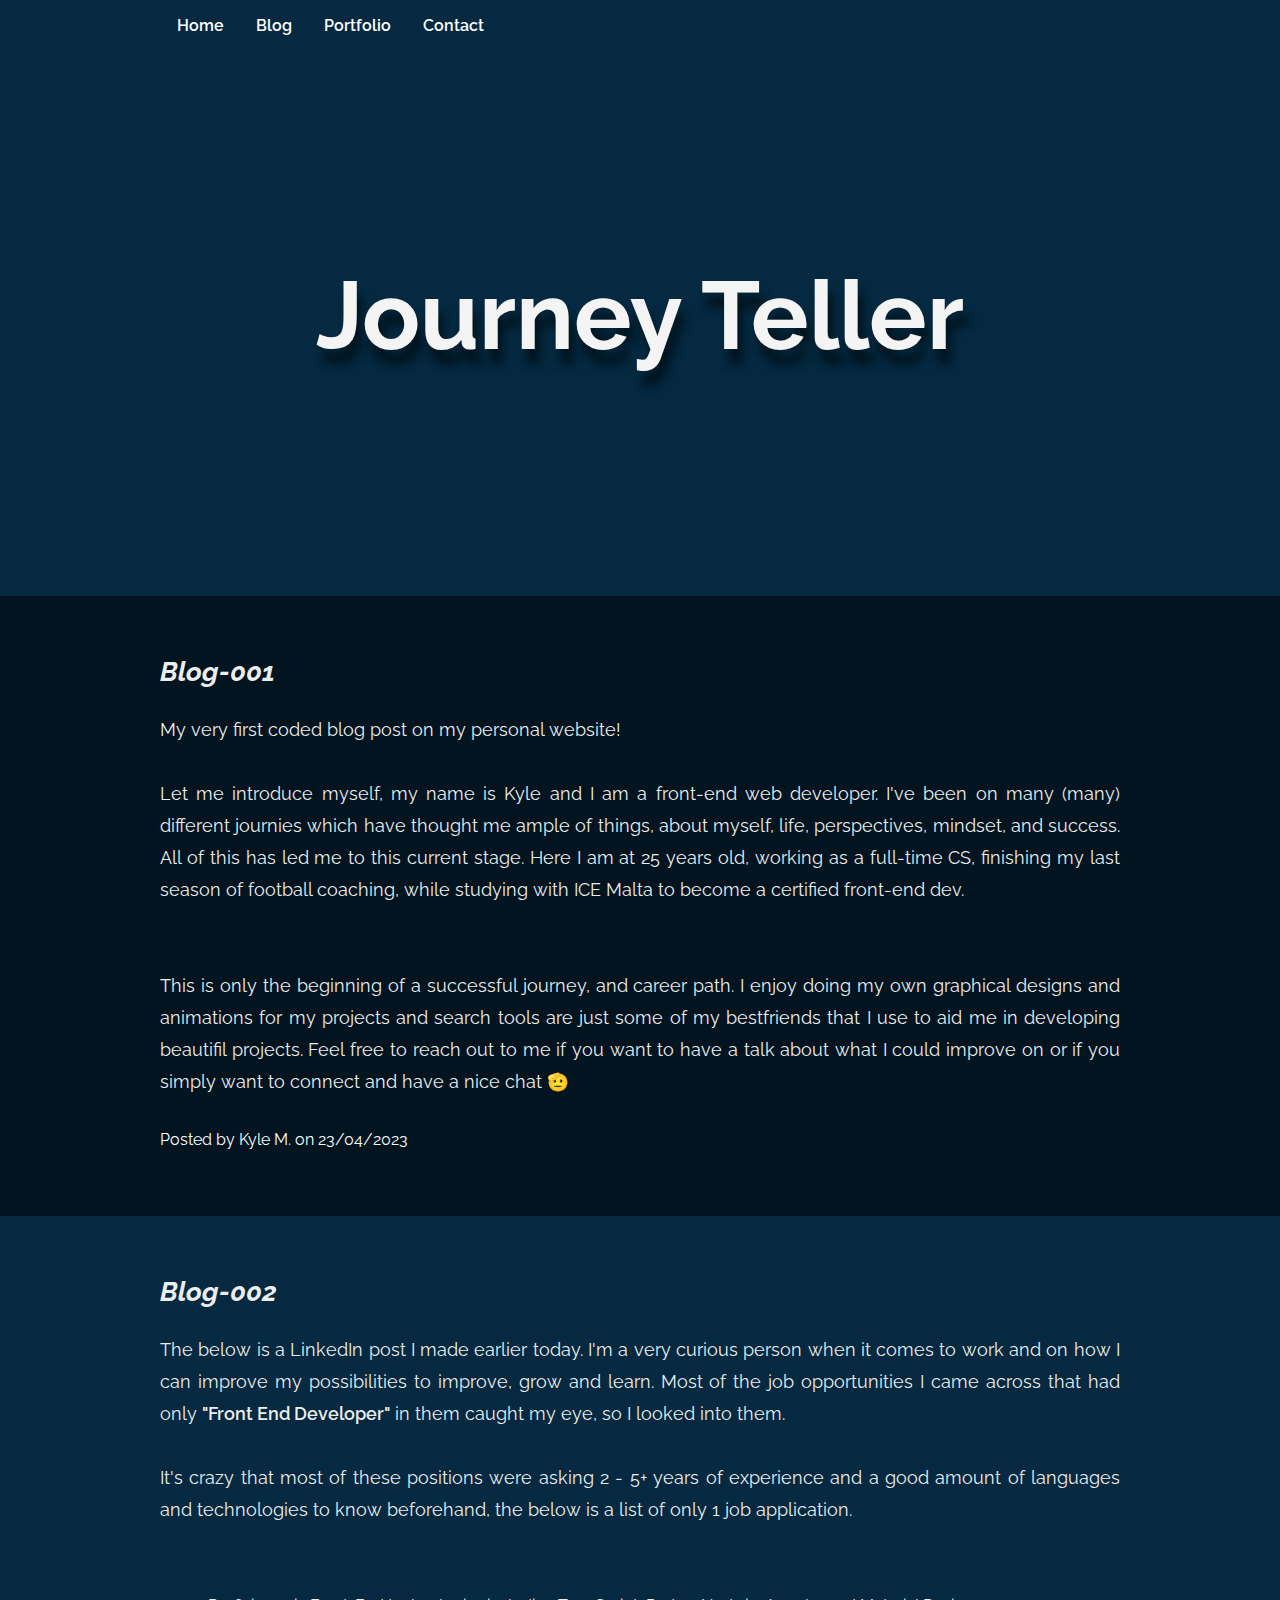
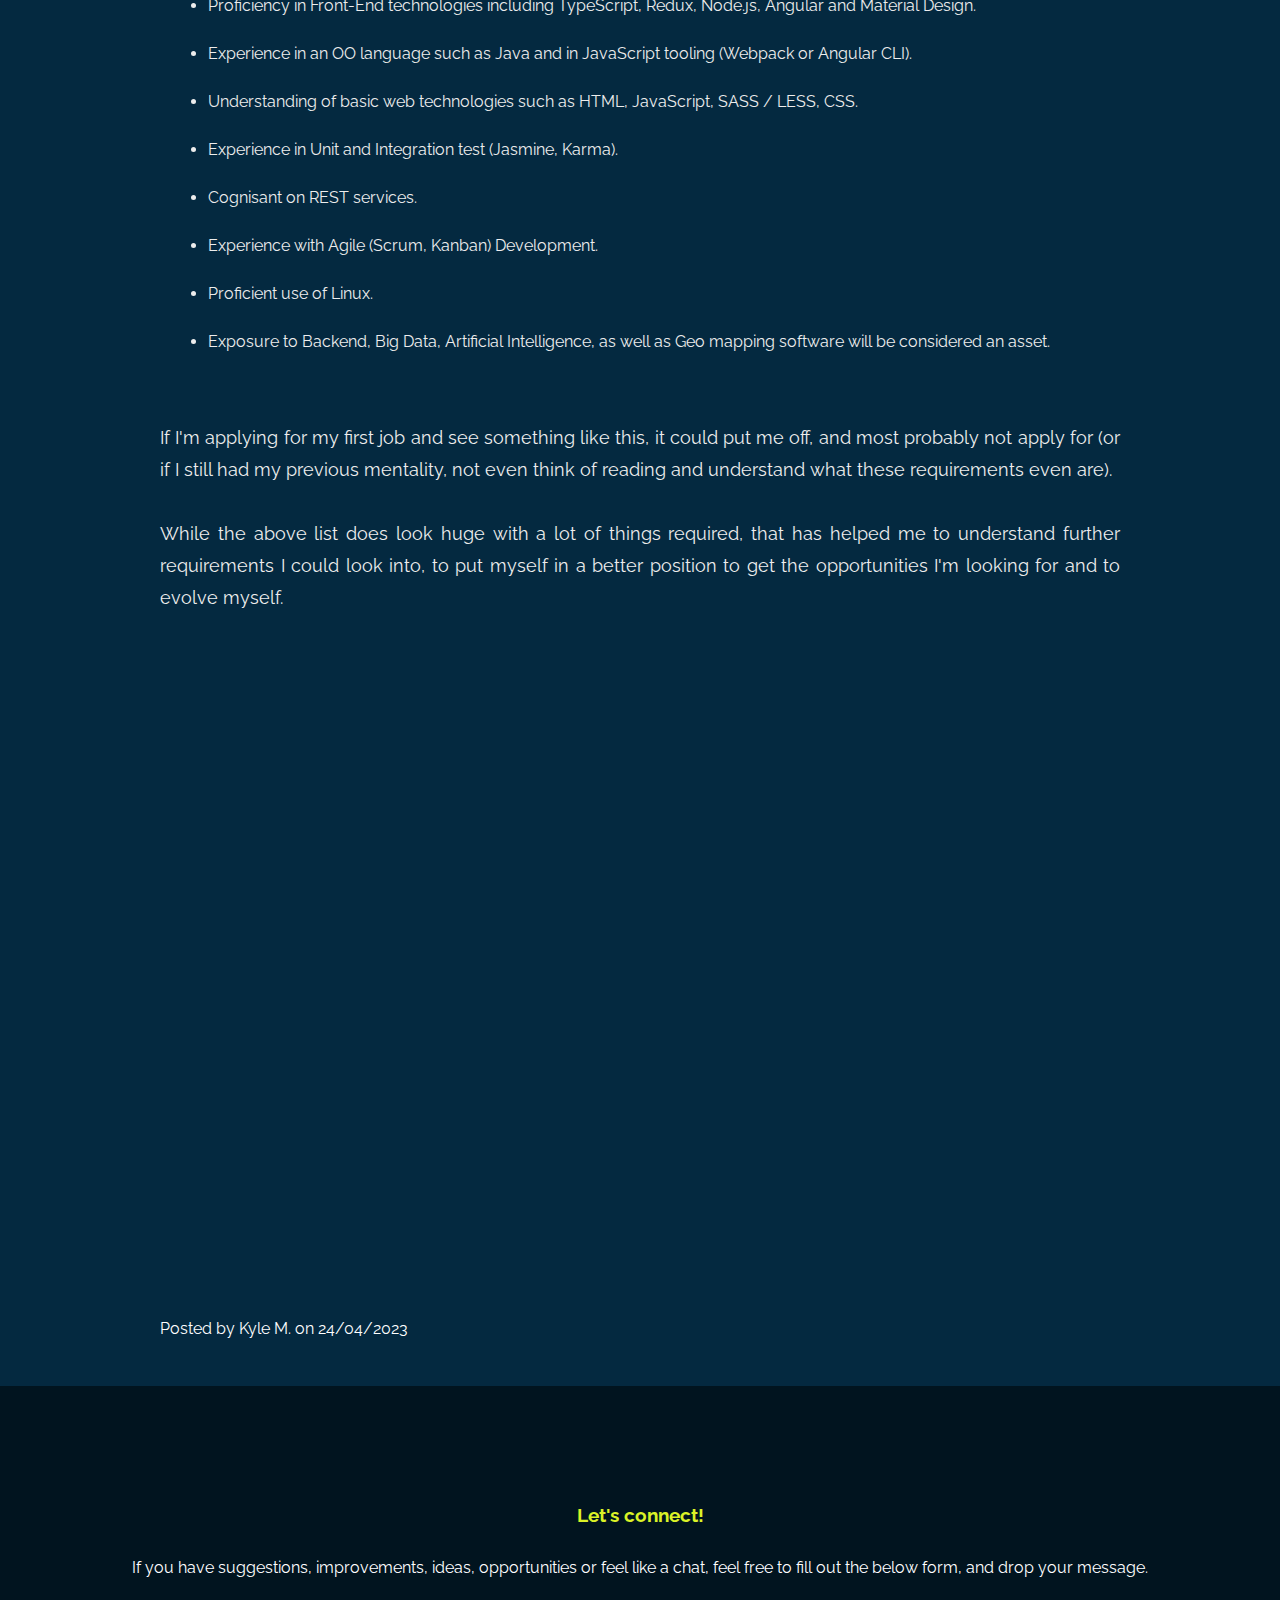
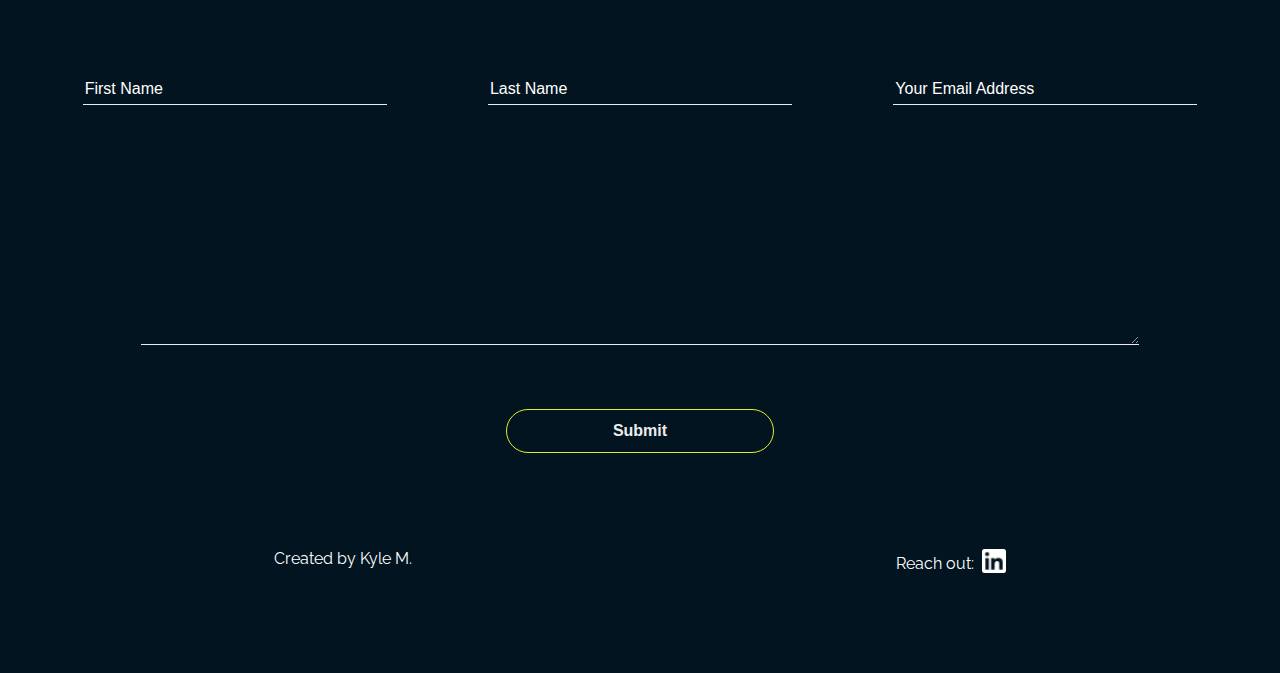
==== blog/index.html @ 9428409f "My portfolio files" ====
<!doctype html>
<html lang="en">
<head>
<meta charset="utf-8">
<meta http-equiv="X-UA-Compatible" content="IE=edge">
<meta name="viewport" content="width=device-width, initial-scale=1, shrink-to-fit=no">
<title>My Portfolio</title>
<link rel="stylesheet" href="../assets/css/main.css">
<link rel="stylesheet" href="../assets/css/blog.css">
<link rel="favicon" href="assets/img/favicon.png">

</head>

<body>
	
    <!--  Nav menu with and Hero section title of the blog -->
    
	<header>
        <div id="header-nav">
            <div class="nav-container">
                <nav>
                    <ul>
                        <li><a href="../index.html">Home</a></li>
                        <li><a href="index.html">Blog</a></li>
                        <li><a href="../index.html#portfolio">Portfolio</a></li>
                        <li><a href="#contact">Contact</a></li>
                    </ul>
                </nav>
            </div>
        </div>
        <div id="header-banner">
            <div class="herocontainer">
                <div class="hero">
                    <h1>Journey Teller</h1>
                </div>
            </div>
        </div>
	</header>
	
	<main>
        
        <!-- This is the blog part, where I will be putting my blog posts, which include;
            
             - The article tag + blog number
             - class of section wrapper which is mostly used for CSS consistency
             - Heading 2
             - Paragraph
             - Footer

             It is also open to other tags such as lists, imgs, vids, and others... -->
        
        <div id="blog">
            <article class="blog001">
                <div class="section-wrapper">
                    <h2>Blog-001</h2>
                    <p> My very first coded blog post on my personal website!<br>
                        <br>
                        Let me introduce myself, my name is Kyle and I am a front-end web developer. I've been on many (many) different journies which have thought me ample of things,
                        about myself, life, perspectives, mindset, and success. All of this has led me to this current stage. Here I am at 25 years old, working as a full-time CS, finishing my last season of football coaching, while studying with ICE Malta to become a certified front-end dev.<br>
                        <br>
                        <br>
                        This is only the beginning of a successful journey, and career path. I enjoy doing my own graphical designs and animations for my projects and search tools are just some of my bestfriends that I use to aid me in developing beautifil projects. Feel free to reach out to me if you want to have a talk about what I could improve on or if you simply want to connect and have a nice chat 🫡</p>

                    <footer>
                        Posted by Kyle M. on 23/04/2023
                    </footer>
                </div>
            </article>
            <br>
<!--            <hr>-->
            
            <article class="blog002">
                <div class="section-wrapper">
                    <h2>Blog-002</h2>
                    <p>The below is a LinkedIn post I made earlier today. I'm a very curious person when it comes to work and on how I can improve my possibilities to improve, grow and learn. Most of the job opportunities I came across that had only <span style="font-weight: 600">"Front End Developer"</span> in them caught my eye, so I looked into them. <br>
                    <br>
                    It's crazy that most of these positions were asking 2 - 5+ years of experience  and a good amount of languages and technologies to know beforehand, the below is a list of only 1 job application.</p>
                    <ul>
                        <li>Proficiency in Front-End technologies including TypeScript, Redux, Node.js, Angular and Material Design.</li>
                        <li>Experience in an OO language such as Java and in JavaScript tooling (Webpack or Angular CLI).</li>
                        <li>Understanding of basic web technologies such as HTML, JavaScript, SASS / LESS, CSS.</li>
                        <li>Experience in Unit and Integration test (Jasmine, Karma).</li>
                        <li>Cognisant on REST services.</li>
                        <li>Experience with Agile (Scrum, Kanban) Development.</li>
                        <li>Proficient use of Linux.</li>
                        <li>Exposure to Backend, Big Data, Artificial Intelligence, as well as Geo mapping software will be considered an asset.</li>
                    </ul>
                    <p>If I'm applying for my first job and see something like this, it could put me off, and most probably not apply for (or if I still had my previous mentality, not even think of reading and understand what these requirements even are).<br>
                    <br>
                    While the above list does look huge with a lot of things required, that has helped me to understand further requirements I could look into, to put myself in a better position to get the opportunities I'm looking for and to evolve myself.</p>
                    <iframe src="https://www.linkedin.com/embed/feed/update/urn:li:share:7056163658376069121" height="669" width="504" frameborder="0" allowfullscreen="" title="Embedded post" class="linkedinpost"></iframe>
                    <footer>
                        Posted by Kyle M. on 24/04/2023
                    </footer>
                </div>
            </article>
            <br>
<!--            <hr>-->
            
            
        </div>
	</main>
	
    
    <!--  Here is where I have left a contact me form, where anyone can fill this form and leave any message they would like. I have also added a small signature of the site being       made by myself.  -->
    
	<footer>
        <section id="contact">
            <div class="contactwrap">
                <div class="col">
                    <h3 class="footer-text"><span>Let's connect!</span></h3>
                    <p class="footer-text">If you have suggestions, improvements, ideas, opportunities or feel like a chat, feel free to fill out the below form, and drop your message.</p>
                </div>
                <div id="footer-form" class="col-2">
                    <form name="subscribe-form">
                        <div class="footer-row">
                            <input type="text" name="name" aria-required="true" aria-invalid="false" placeholder="First Name" required>
                            <input type="text" name="lname" aria-required="true" aria-invalid="false" placeholder="Last Name" required>
                            <input type="email" name="email" aria-required="true" aria-invalid="false" placeholder="Your Email Address" required>
                        </div><br>

                        <div class="footer-row">
                            <textarea name="message" cols="71" rows="10" aria-invalid="false" aria-required="true" required></textarea>
                        </div>
                        <div class="footer-row">
                            <button type="submit">Submit</button>
                        </div>
                    </form>
                </div>
            </div>
        </section>
        <section class="signature">
            <div class="footer-container">
                <p class="creator">Created by Kyle M.</p>
                <p class="socials">Reach out: <a href="https://www.linkedin.com/in/kylemagri/" target="_blank"><img src="../assets/img/linkedin.png" alt="LinkedIn Logo"></a></p>
            </div>
        </section>
	</footer>
</body>
</html>
---- assets/css/main.css ----
@import url('https://fonts.googleapis.com/css2?family=Raleway:wght@200;400;600&display=swap');

*, *::after, *::before {
	box-sizing: border-box;
}

html {
    max-width: 100%;
    font-size: 100%;
}

body {
    max-width: 100%;
	font-family: 'Raleway', sans-serif;
	margin: 0;
	padding: 0;
	cursor: crosshair;
}

img {
    max-width: 100%;
}

::-moz-selection {
    background: #9FC131;
}

::selection {
    background: #9FC131;
}


/* These are the CSS rules for the nav bar. 

    To Do;

    I would like to make the nav part of the hero area or else imprvove the menu styling and make it sticky */

header {
    background: #042940;

}

#header-nav {
    font-weight: 600;
}

.herocontainer nav ul {
	list-style: none;
	margin: 0;
	padding: 0;
}

.herocontainer nav ul li {
	display: inline-block;
	margin: 2em 0 0 0;
	padding-right: 1em;
}

.herocontainer nav ul li a {
	text-decoration: none;
	color: #F4F4F4;
	font-weight: 600px;
}

.herocontainer nav ul li:last-child {
	padding-right: 0;
}

#header-nav ul li a:hover {
	color: #DBF227;
}

/* This is the CSS area for the hero banner area */


.herocontainer {
    margin: 0 7%;
	padding: 10rem 0;
}

.hero {
	color: #DBF227;
}

.hero h2 {
	font-size: 50px;
	padding: 0;
	margin: 0;
    -webkit-animation: water-effect 3s infinite ease-in-out;
            animation: water-effect 3s infinite ease-in-out;
}

@-webkit-keyframes water-effect {
  0% {
    transform: translateY(0);
  }
  50% {
    transform: translateY(-15px);
  }
  100% {
    transform: translateY(0);
  }
}

@keyframes water-effect {
  0% {
    transform: translateY(0);
  }
  50% {
    transform: translateY(-15px);
  }
  100% {
    transform: translateY(0);
  }
}


.hero p {
	letter-spacing: 0.2em;
	font-size: 15px;
	padding-top: 1em;
	margin: 0;
}

.hero .html, .css, .javascript {
    color: #9FC131;
}

/* Here I have set a hover rule on the web languages */

.hero .html:hover {
	-webkit-text-decoration: underline #DBF227;
	        text-decoration: underline #DBF227;
}

.hero .css:hover {
	-webkit-text-decoration: underline #DBF227;
	        text-decoration: underline #DBF227;
}

.hero .javascript:hover {
	-webkit-text-decoration: underline #DBF227;
	        text-decoration: underline #DBF227;
}

/* About Me section */

.aboutme {
    background: #01141F;
}

.aboutme-container {
    margin: 0 7%;
}

.aboutme .flex-row {
    display: flex;
    flex-direction: column;
}

.aboutme .col h4 {
    padding: 3rem 2rem 0 0;
    color: #9FC131;
}

.aboutme .col h2 {
    color: white;
}
.aboutme .col-2 {
    display: flex;
    justify-content: space-between;
}

.aboutme .aboutmeflex {
    flex-basis: 100%;
    margin-right: 5rem;
}

.aboutme .col-2 h3 {
    padding: 1rem 0;
    display: block;
    font-size: 2rem;
    font-weight: 600;
    color: white;
    margin: 0;
}

.aboutme .col-2 .aboutmeflex p {
    text-align: left;
    margin: 3rem auto;
    color: white;
    width: 100%;
    line-height: 1.6rem;
    font-size: 1.2rem;
    letter-spacing: 0.02rem;
}

.aboutme .col-2  p:nth-child(1) {
    margin-left: 0;
    padding-right: 2rem;
}

.aboutme .col-2 .aboutmeflex:nth-child(3) {
     margin-right: 0;   
}


/* The below CSS is for the portfolio section where I have placed my most recent works to display */

#portfolio {
    background: #042940;
}

#portfolio .portfolio-container {
    margin: 0 7%;
}

#portfolio h1 {
    margin: 1rem 0 0 0;
    color: white;
    font-size: 2rem;
}

#portfolio h4 {
    margin: 0;
    color: #9FC131;
    font-weight: 600;
    font-size: 1.2rem;
    padding-top: 2rem;
}

#portfolio .flex-row {
    display: flex;
    justify-content: space-around;
}


#portfolio img {
    max-width: 100%;
    border-radius: 20px;

}

#portfolio .work-container {
    padding: 5rem 0;
}

#portfolio .work-container .work1 {
    align-self: center;
    box-shadow: 2px 2px 15px 10px #01141F;
    transition: all .4s ease-in-out;
    border-radius: 20px;
    margin-right: 2rem;
}

#portfolio .work-container .work1:hover {
    transform: scale(1.1);
    transform-origin: 50% 50%;
    
}

#portfolio .work-container .work2 {
    align-self: center;
    box-shadow: 2px 2px 15px 10px #01141F;
    transition: all .4s ease-in-out;
    border-radius: 20px;
}


#portfolio .work-container .work2:hover {
    transform: scale(1.1);
    transform-origin: 50% 50%;
}

#portfolio .work-container .work3 {
    align-self: center;
    box-shadow: 2px 2px 15px 10px #01141F;
    transition: all .4s ease-in-out;
    border-radius: 20px;
    margin-left: 2rem;
}

#portfolio .work-container .work3:hover {
    transform: scale(1.1);
    transform-origin: 50% 50%;
}


/* The below CSS is for the contact form and the signature, to keep consistency throughout the pages */

footer {
    background: #01141F;
    width: 100%;
    padding: 5rem 2rem;
    color: white;
}

.footer-text span {
    color: #DBF227;
}

.footer-text {
    color: #fff;
    text-align: center;
    margin-bottom: 2rem;
}

.footer-row {
    display: inline-flex;
    width: 100%;
    margin-top: 2rem;
    justify-content: center;
}

.footer-row input, .footer-row textarea {
    display: inline-flex;
    border-top: 0;
    border-right: 0;
    border-bottom: 1px solid #ECECEC;
    border-left: 0;
    background: none;
    color: #ECECEC;
    font-size: 1rem;
    width: 25%;
    margin: 2rem auto;
    height: 2rem;
}

.footer-row textarea {
    width: 82%;
    height: 9rem;
    justify-content: center;
}

::-webkit-input-placeholder {
    color: white;
}

::-moz-placeholder {
    color: white;
}

:-ms-input-placeholder {
    color: white;
}

::-ms-input-placeholder {
    color: white;
}

::placeholder {
    color: white;
}

#contact .col-2 {
    margin: 0 auto;    
}

#contact .footer-row button {
    border: 1px solid #DBF227;
    background: none;
    font-size: 1rem;
    color: #ECECEC;
    width: 22%;
    padding: 1% 0;
    border-radius: 50px;
    margin-bottom: 5rem;
    font-weight: 600;
}

#contact .footer-row button:hover {
    background: #DBF227;
    color: #042940;
}

footer .footer-container {
    display: flex;
    justify-content: space-around;
}

footer .socials {
    display: flex;
    align-items: center;
}

footer img {
    margin-left: 0.5rem;
    width: 1.5rem;
    border-radius: 2px;
}

footer img:hover {
    background-color: #9FC131;
}

/* @media query for devices of width 0 - 800px */

@media ( max-width: 800px ) {
    .aboutme .col-2 {
        flex-direction: column;
    }
    
    .aboutme .col-2 p {
        margin: 1rem 0;
        width: 100%;
    }
    
    .aboutme .col-2 .aboutmeflex:nth-child(3) {
        margin-bottom: 2rem;
    }
    
    .aboutme .aboutmeflex {
        width: 100%;
    }
    
    #portfolio .flex-row {
        flex-direction: column;
    }
    
    #portfolio .work-container .work2, #portfolio .work-container .work3 {
        margin-top: 2rem ;
    }
    
    #portfolio .work-container .work1, #portfolio .work-container .work3 {
        margin-left: 0;
        margin-right: 0;
    }
    
    .footer-row {
        flex-direction: column;
    }
    
    .footer-row input, .footer-row textarea {
        width: 90%;
    }
    
    #contact .footer-row button {
        align-self: center;
    }
    
    #portfolio .work-container {
        width: 80%;
        margin: 0 auto;
    }

}

@media ( max-width: 500px ) {
    #contact .footer-row button {
        font-size: 0.8rem;
    
    }
}
---- assets/css/blog.css ----
@import url('https://fonts.googleapis.com/css2?family=Raleway:wght@200;400;600&display=swap');

*, *::after, *::before {
	box-sizing: border-box;
}

body {
	font-family: 'Raleway', sans-serif;
	margin: 0;
	padding: 0;
	cursor: crosshair;
    max-width: 100vw;
    background: #042940;
}

img {
    max-width: 100%;
}

/* CSS for the navigation menu */

/*! To ponential put a logo on the left side and the menu items on the right side !*/

.nav-container {
    margin-left: 6%; 
}

#header-nav {
    margin: 0;
    padding-top: 1rem;
    background: #042940;
}

#header-nav ul {
    list-style: none;
    display: flex;
    width: 90%;
    margin: 0 auto;
}

#header-nav ul li {
    margin-right: 2rem;

}

#header-nav ul li a {
    color: white;
    text-decoration: none;
}

/* CSS for the Hero section */

.hero {
	color: #F4F4F4;
}

.hero h1 {
	text-align: center;
	font-size: 6rem;
    display: flex;
    width: 100%;
    justify-content: center;
    text-shadow: 5px 15px 10px #01141F;
}

/* The below CSS is mostly for the blog, it is split in between consistent CSS design and per blog design */

#blog {
    background: #01141F;
}

hr {
    margin: 0 auto;
    width: 90%;
}

/* This is the section-wrapper area, which is keeping consistency throughout the blog writting posts */

.section-wrapper {
	margin: 0 auto;
	text-align: justify;
    padding: 2em 2em;
    width: 80%;
    color: #EDEDED;
}

.section-wrapper h2 {
	margin: 0;
	padding: 1em 0;
	font-style: oblique;
	font-size: 1.7rem;
}

.section-wrapper p {
	margin: 0;
    line-height: 2rem;
    font-size: 1.1rem;

}

/* CSS for the UL and linkedIn post in blog-002 */

.blog002 {
    background: #042940;
}

.blog002 ul {
    margin: 0;
    padding: 3rem;
}

.blog002 ul li {
    line-height: 2rem;
    margin: 1rem 0;
}

.blog002 .linkedinpost {    
    width: 100%;
    padding: 5rem 2rem 5rem 2rem;
    margin: -3rem;
    margin: 0 auto;
}

/* The below CSS is for the contact form and for the signature, to keep consistency throughout the pages */

article footer {
	margin: 1rem 0 0 0;
	padding: 1em 0;
    background: none;
    display: flex;
    align-self: flex-start;
    width: 16rem;
}

article footer:hover {
	color: #DBF227;
}
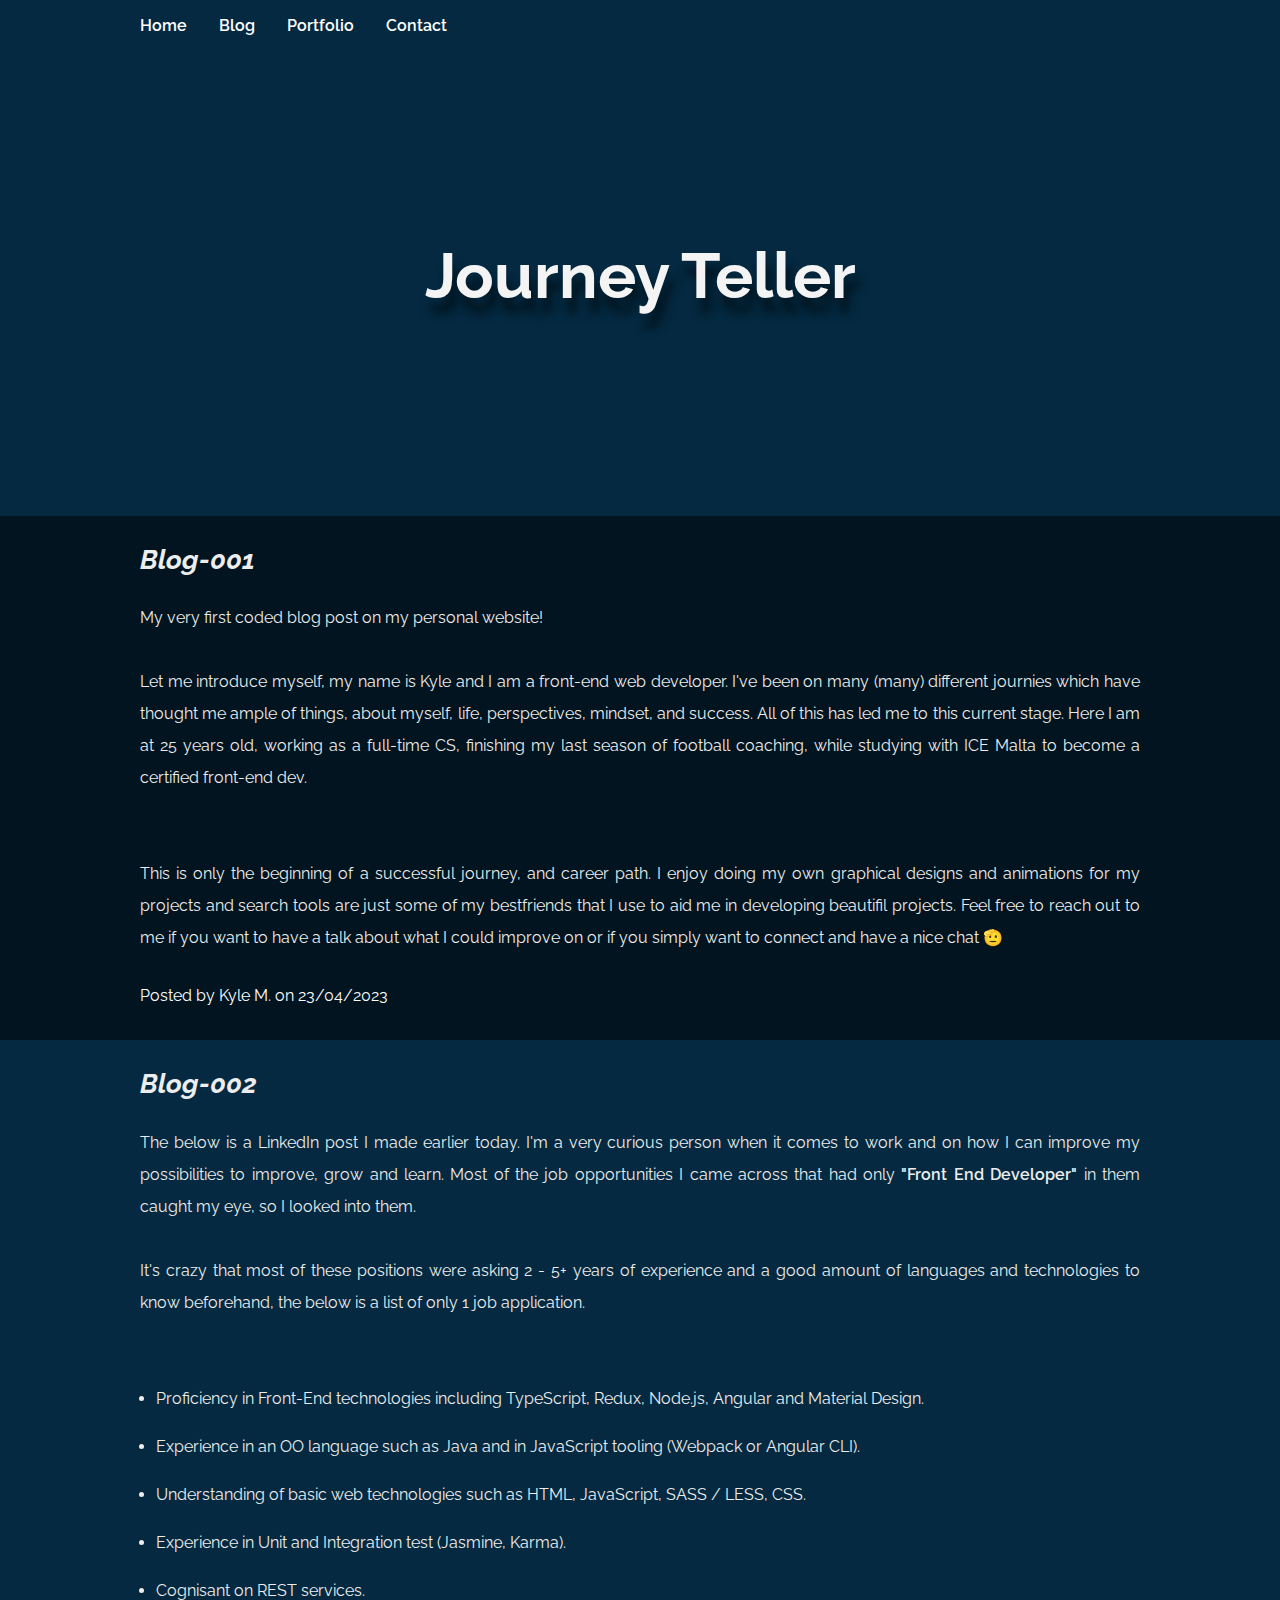
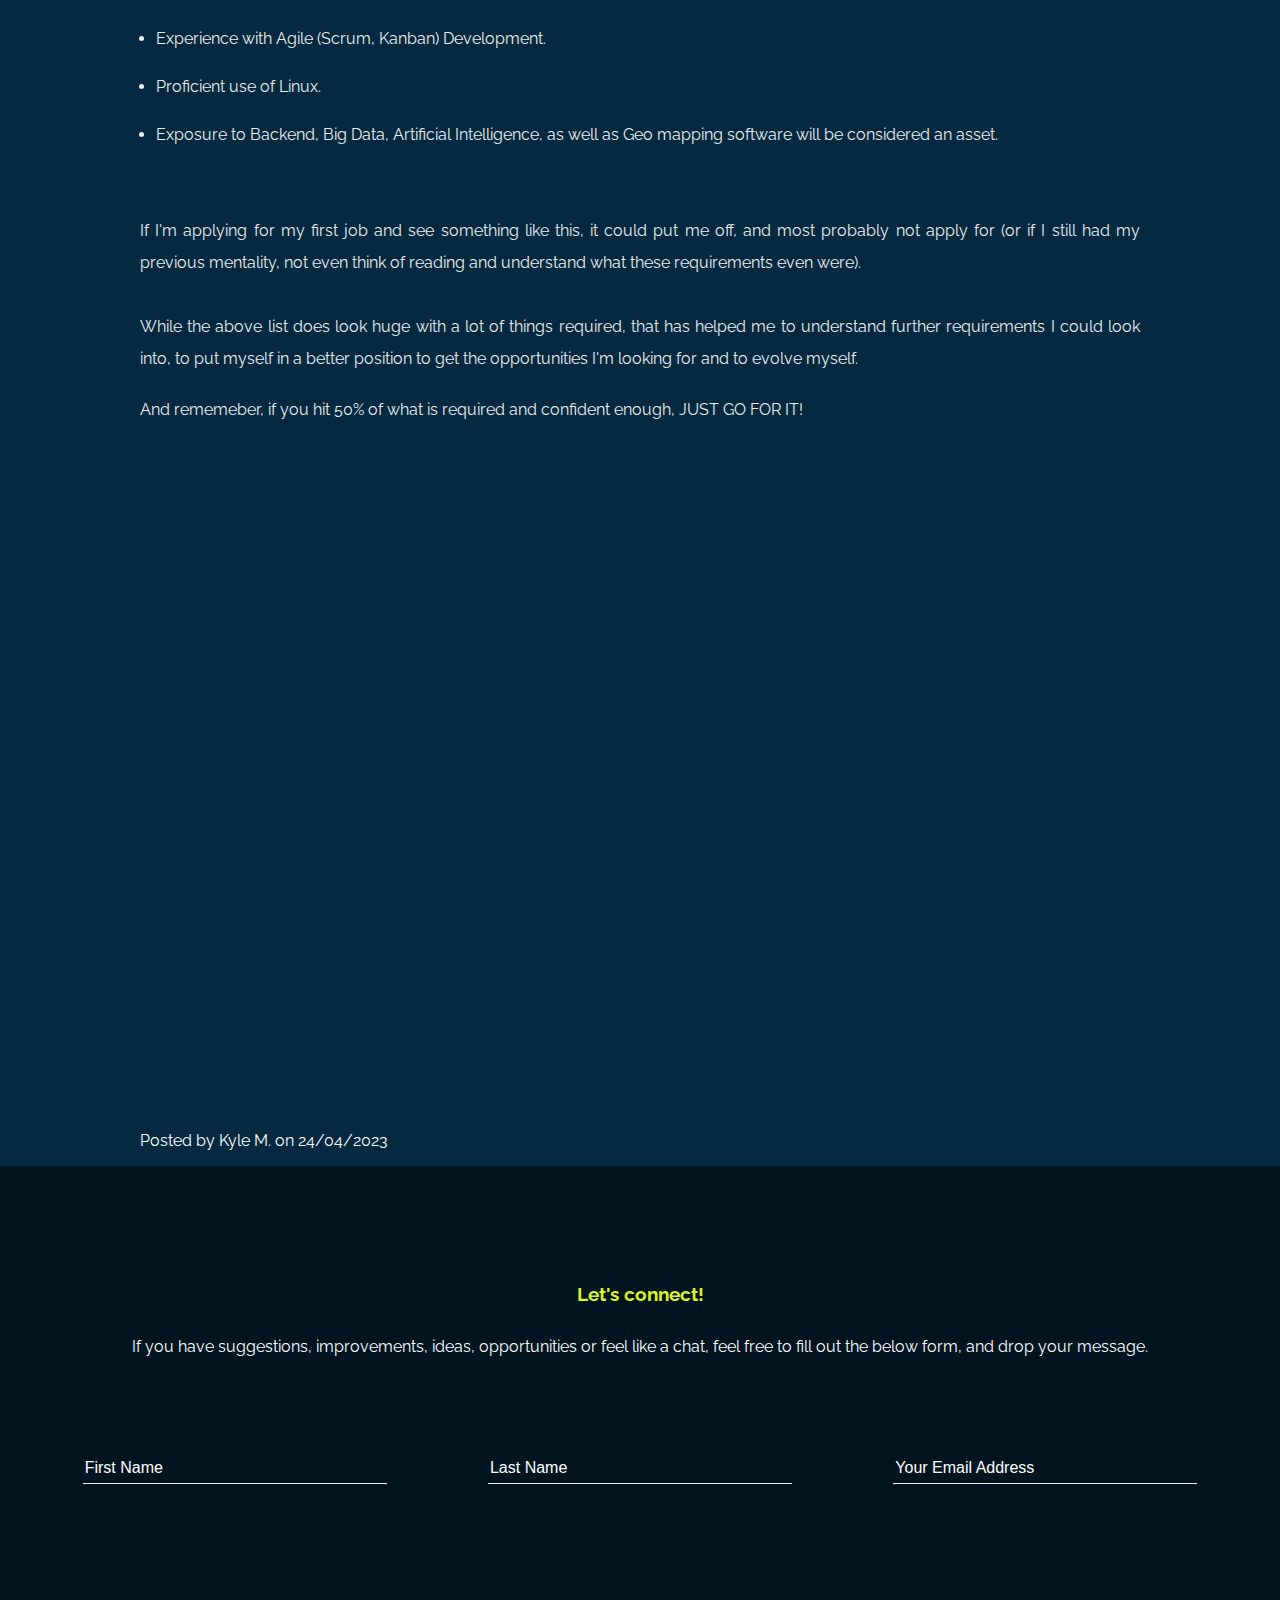
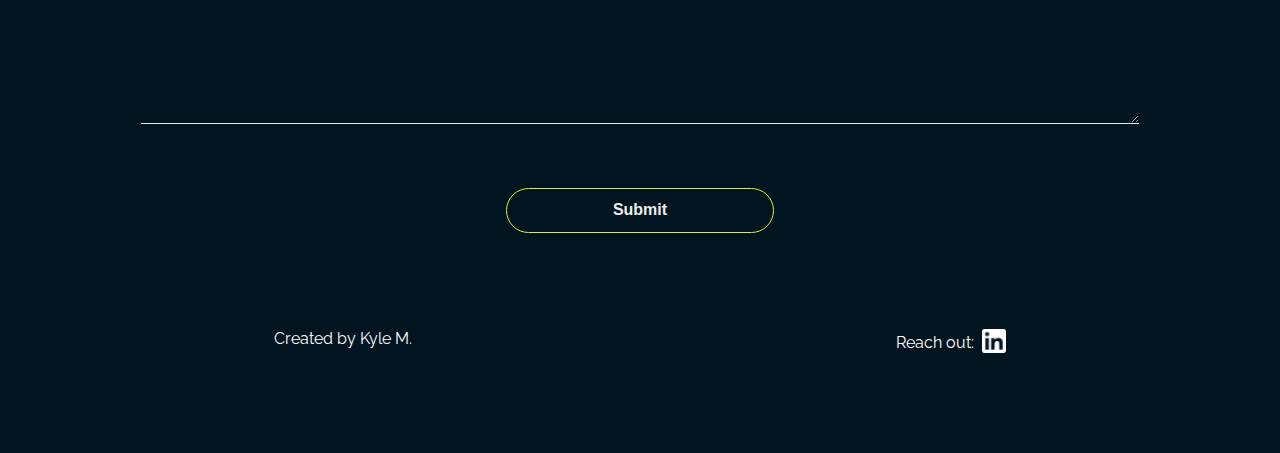
==== commit 7f2b64ea: "Made the blog section responsive" ====
--- a/blog/index.html
+++ b/blog/index.html
@@ -85,9 +85,11 @@
                         <li>Proficient use of Linux.</li>
                         <li>Exposure to Backend, Big Data, Artificial Intelligence, as well as Geo mapping software will be considered an asset.</li>
                     </ul>
-                    <p>If I'm applying for my first job and see something like this, it could put me off, and most probably not apply for (or if I still had my previous mentality, not even think of reading and understand what these requirements even are).<br>
+                    <p>If I'm applying for my first job and see something like this, it could put me off, and most probably not apply for (or if I still had my previous mentality, not even think of reading and understand what these requirements even were).<br>
                     <br>
                     While the above list does look huge with a lot of things required, that has helped me to understand further requirements I could look into, to put myself in a better position to get the opportunities I'm looking for and to evolve myself.</p>
+                    <br>
+                    <p>And rememeber, if you hit 50% of what is required and confident enough, JUST GO FOR IT!</p>
                     <iframe src="https://www.linkedin.com/embed/feed/update/urn:li:share:7056163658376069121" height="669" width="504" frameborder="0" allowfullscreen="" title="Embedded post" class="linkedinpost"></iframe>
                     <footer>
                         Posted by Kyle M. on 24/04/2023
--- a/assets/css/main.css
+++ b/assets/css/main.css
@@ -237,7 +237,6 @@
 
 
 #portfolio img {
-    max-width: 100%;
     border-radius: 20px;
 
 }
--- a/assets/css/blog.css
+++ b/assets/css/blog.css
@@ -21,9 +21,7 @@
 
 /*! To ponential put a logo on the left side and the menu items on the right side !*/
 
-.nav-container {
-    margin-left: 6%; 
-}
+
 
 #header-nav {
     margin: 0;
@@ -34,8 +32,11 @@
 #header-nav ul {
     list-style: none;
     display: flex;
-    width: 90%;
+    justify-content: flex-start;
+    width: 80%;
+    max-width: 1000px;
     margin: 0 auto;
+    padding: 0;
 }
 
 #header-nav ul li {
@@ -56,7 +57,7 @@
 
 .hero h1 {
 	text-align: center;
-	font-size: 6rem;
+	font-size: 4rem;
     display: flex;
     width: 100%;
     justify-content: center;
@@ -79,9 +80,9 @@
 .section-wrapper {
 	margin: 0 auto;
 	text-align: justify;
-    padding: 2em 2em;
     width: 80%;
     color: #EDEDED;
+    max-width: 1000px;
 }
 
 .section-wrapper h2 {
@@ -95,7 +96,7 @@
 	margin: 0;
     line-height: 2rem;
     font-size: 1.1rem;
-
+    font-size: 1rem;
 }
 
 /* CSS for the UL and linkedIn post in blog-002 */
@@ -106,7 +107,8 @@
 
 .blog002 ul {
     margin: 0;
-    padding: 3rem;
+    padding: 3rem 0 3rem 1rem;
+    text-align: left;
 }
 
 .blog002 ul li {
@@ -116,7 +118,7 @@
 
 .blog002 .linkedinpost {    
     width: 100%;
-    padding: 5rem 2rem 5rem 2rem;
+    padding: 5rem 0;
     margin: -3rem;
     margin: 0 auto;
 }
@@ -136,4 +138,3 @@
 	color: #DBF227;
 }
 
-
